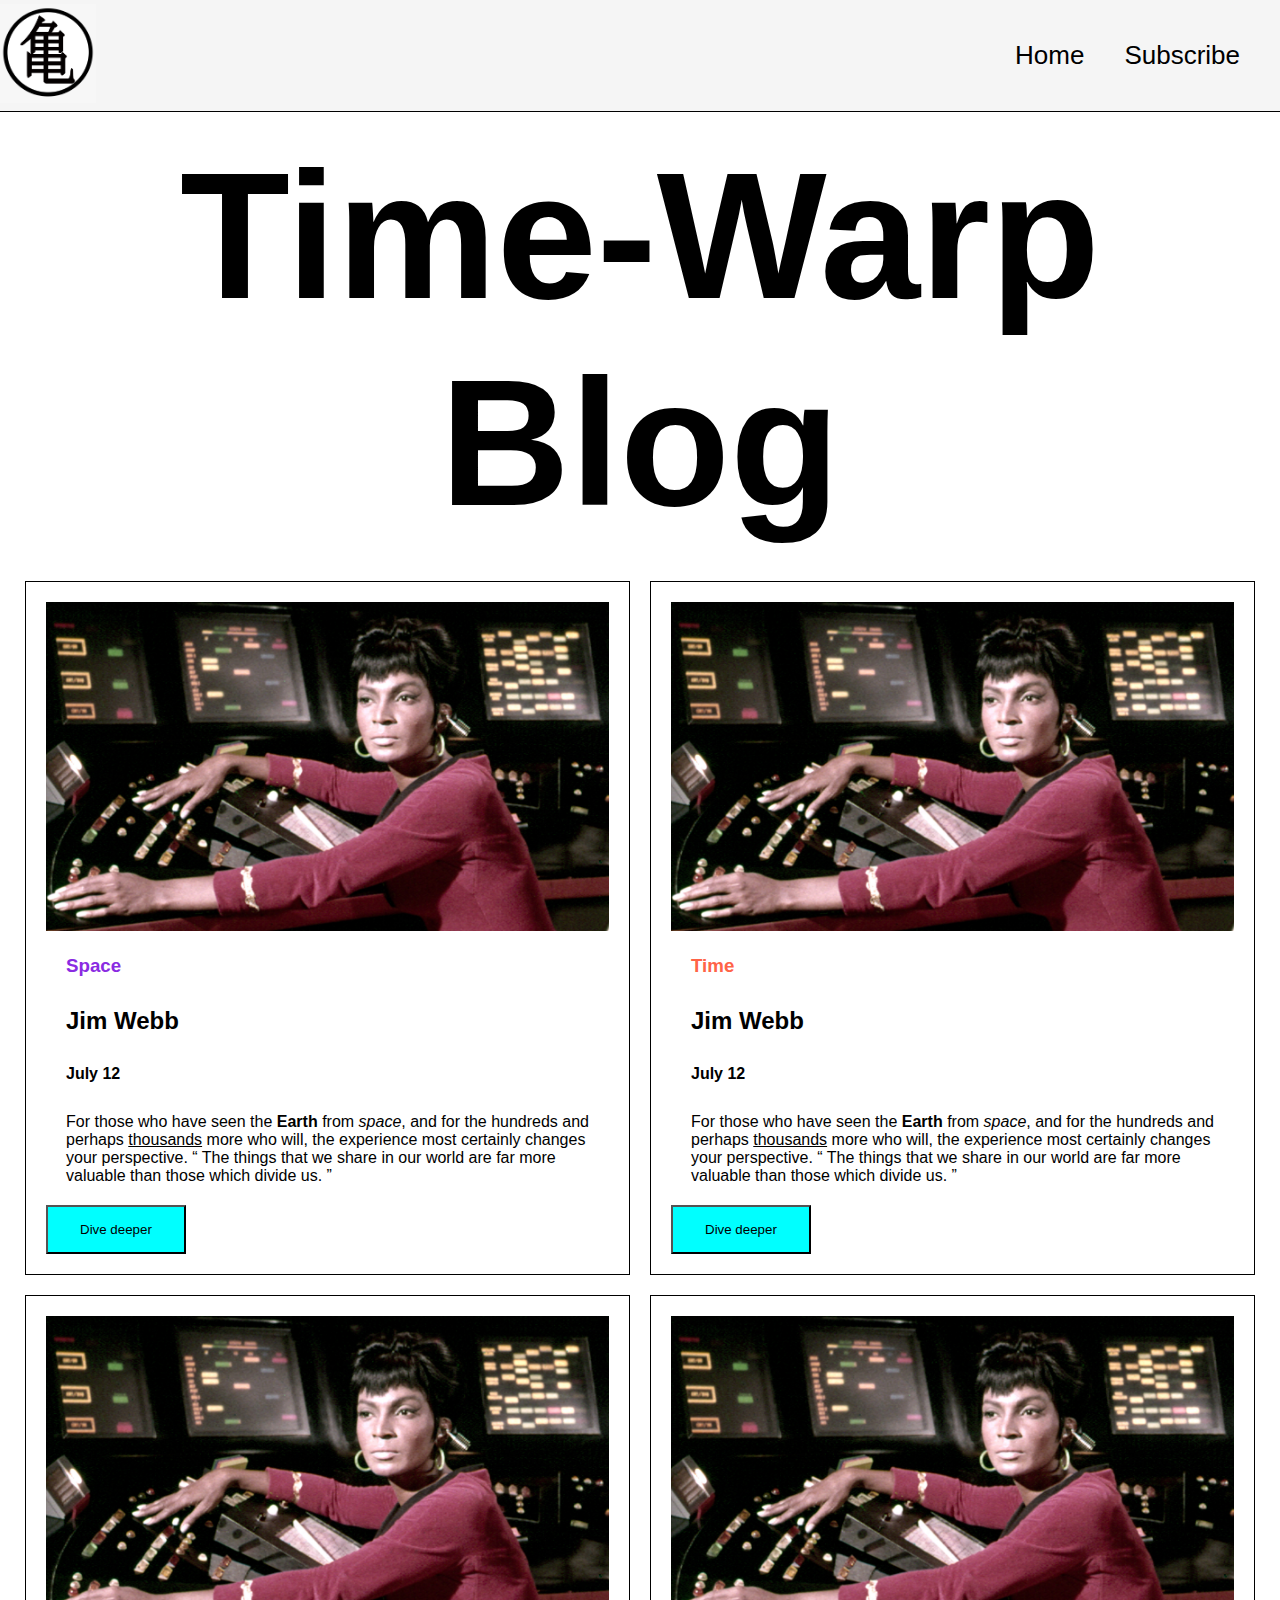
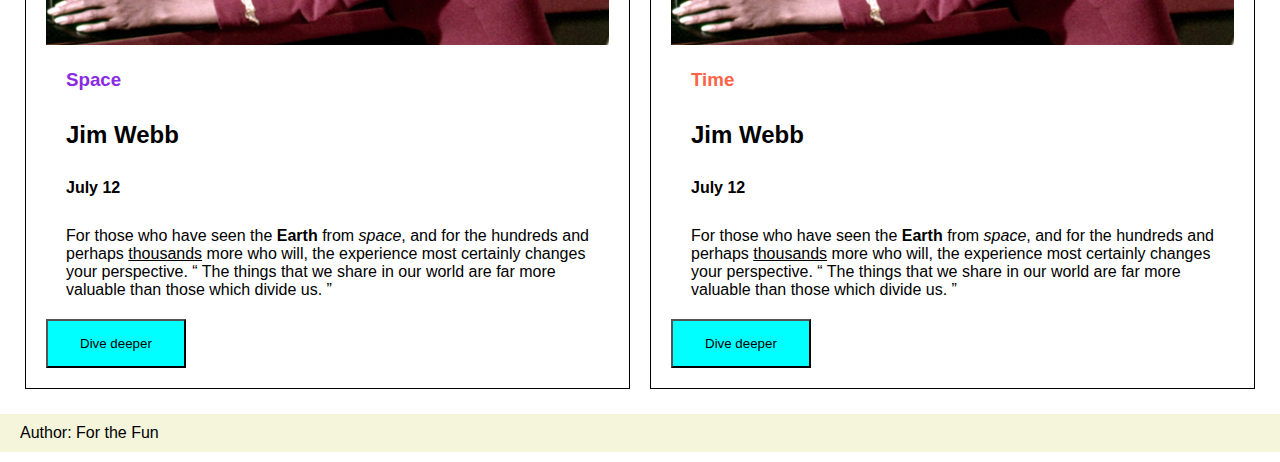
==== index.html @ 9e2306ee "first commit" ====
<!DOCTYPE html>
<html lang="en">
  <head>
    <meta charset="UTF-8" />
    <meta name="viewport" content="width=device-width, initial-scale=1.0" />
    <meta http-equiv="X-UA-Compatible" content="ie=edge" />
    <title>Blog</title>
    <link rel="stylesheet" href="styles.css" />
  </head>
  <body>
    <nav>
      <a href="index.html">
        <img src="/images/roshi.png" alt="logo" class="logo" />
      </a>

      <ul class="nav-links">
        <li class="nav-item"><a href="index.html">Home</a></li>
        <li class="nav-item"><a href="#">Subscribe</a></li>
      </ul>
    </nav>
    <h1 class="blog-heading">Time-Warp Blog</h1>
    <section class="blog-posts">
      <div id="blog1" class="posts">
        <div class="card">
          <img src="/images/uhura.jpeg" alt="uhura" class="responsive" />
          <div class="card-info">
            <h3 id="space">Space</h3>
            <h2>Jim Webb</h2>
            <h4>July 12</h4>
            <p>
              For those who have seen the <b>Earth</b> from <i>space</i>, and
              for the hundreds and perhaps <u>thousands</u> more who will, the
              experience most certainly changes your perspective.
              <q>
                The things that we share in our world are far more valuable than
                those which divide us.
              </q>
            </p>
            <button><a id="links" href="/posts.html">Dive deeper</a></button>
          </div>
        </div>
      </div>
      <div id="blog2" class="posts">
        <div class="card">
          <img src="/images/uhura.jpeg" alt="uhura" class="responsive" />
          <div class="card-info">
            <h3 id="time">Time</h3>
            <h2>Jim Webb</h2>
            <h4>July 12</h4>
            <p>
              For those who have seen the <b>Earth</b> from <i>space</i>, and
              for the hundreds and perhaps <u>thousands</u> more who will, the
              experience most certainly changes your perspective.
              <q>
                The things that we share in our world are far more valuable than
                those which divide us.
              </q>
            </p>
            <button><a id="links" href="/posts.html">Dive deeper</a></button>
          </div>
        </div>
      </div>
      <div id="blog3" class="posts">
        <div class="card">
          <img src="/images/uhura.jpeg" alt="uhura" class="responsive" />
          <div class="card-info">
            <h3 id="space">Space</h3>
            <h2>Jim Webb</h2>
            <h4>July 12</h4>
            <p>
              For those who have seen the <b>Earth</b> from <i>space</i>, and
              for the hundreds and perhaps <u>thousands</u> more who will, the
              experience most certainly changes your perspective.
              <q>
                The things that we share in our world are far more valuable than
                those which divide us.
              </q>
            </p>
            <button><a id="links" href="/posts.html">Dive deeper</a></button>
          </div>
        </div>
      </div>
      <div id="blog4" class="posts">
        <div class="card">
          <img src="/images/uhura.jpeg" alt="uhura" class="responsive" />
          <div class="card-info">
            <h3 id="time">Time</h3>
            <h2>Jim Webb</h2>
            <h4>July 12</h4>
            <p>
              For those who have seen the <b>Earth</b> from <i>space</i>, and
              for the hundreds and perhaps <u>thousands</u> more who will, the
              experience most certainly changes your perspective.
              <q>
                The things that we share in our world are far more valuable than
                those which divide us.
              </q>
            </p>
            <button><a id="links" href="/posts.html">Dive deeper</a></button>
          </div>
        </div>
      </div>
    </section>
  </body>
  <footer>
    <p>Author: For the Fun</p>
  </footer>
</html>
---- styles.css ----
@import '/home.css';
@import '/posts.css';
@import '/core.css';
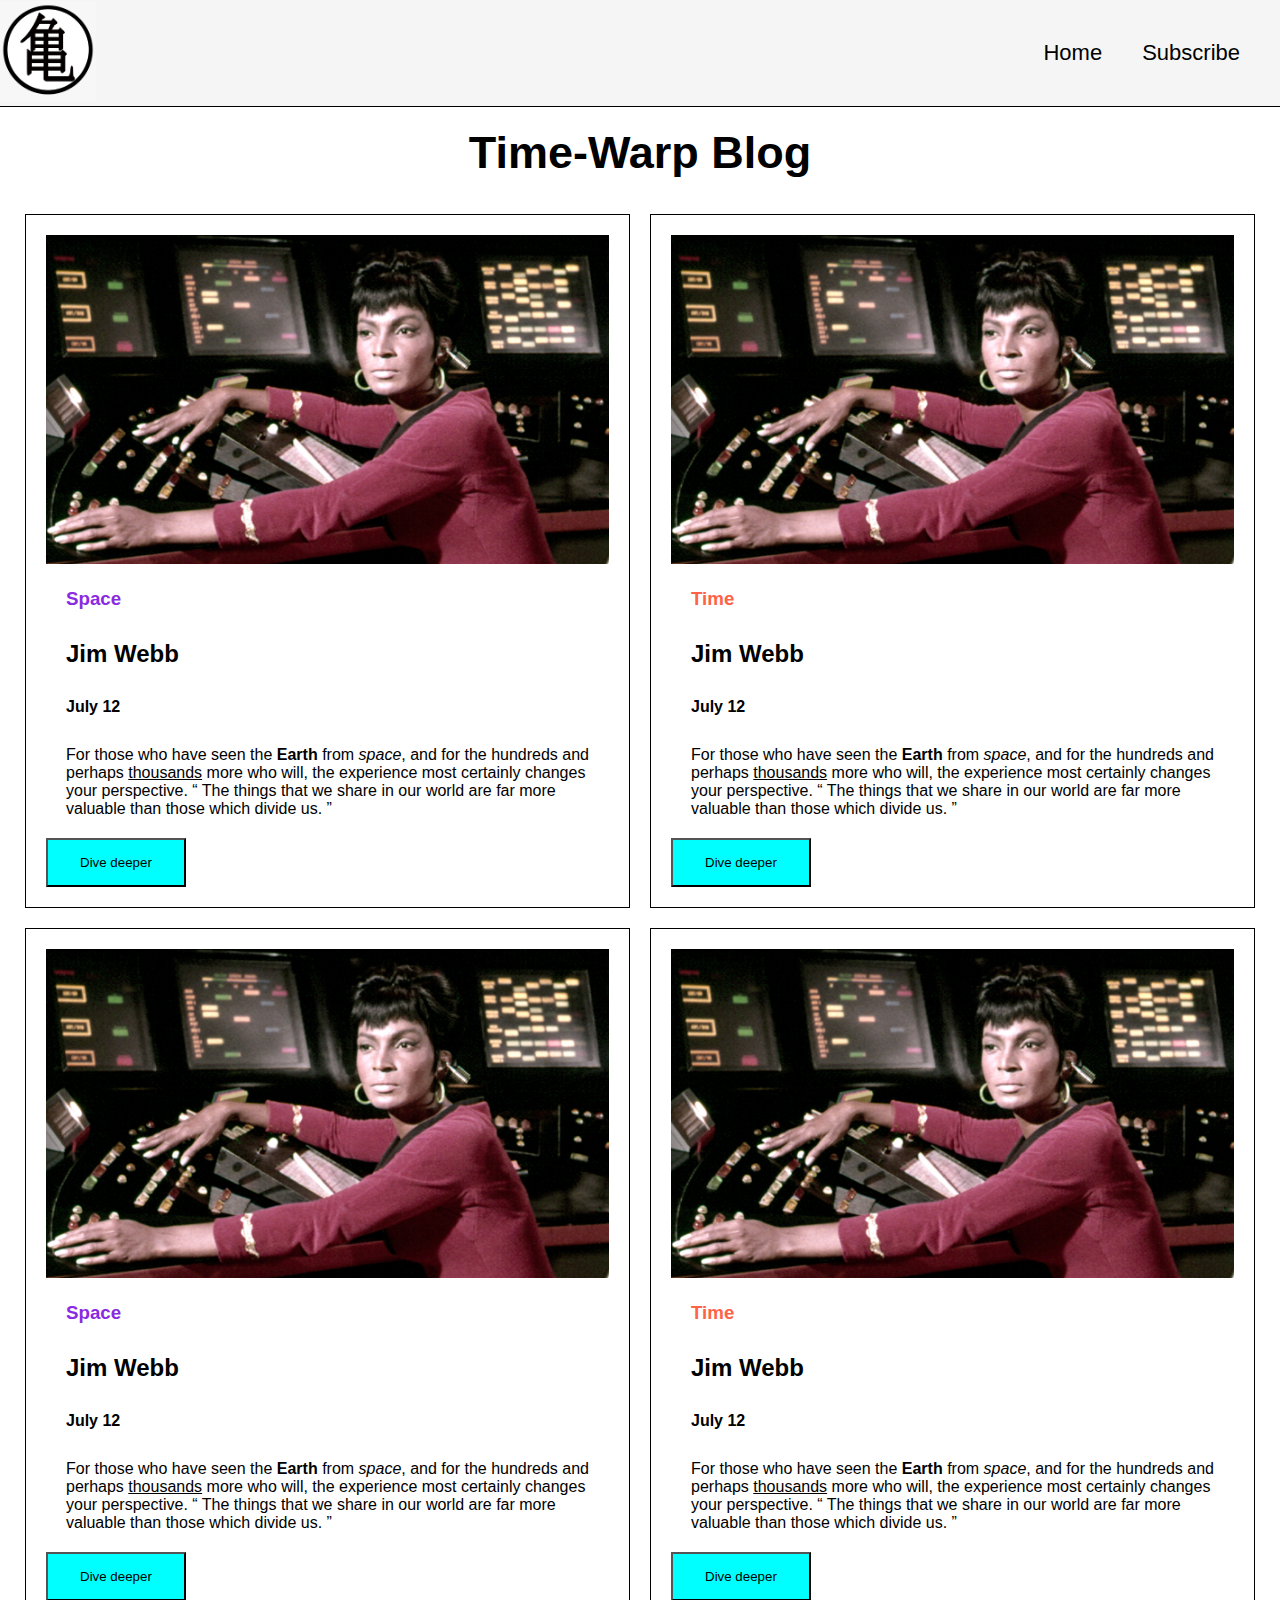
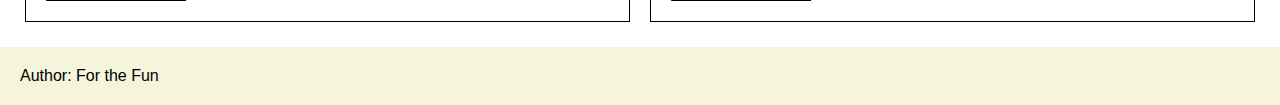
==== commit df116979: "+css folder, +media-queries" ====
--- a/index.html
+++ b/index.html
@@ -5,7 +5,7 @@
     <meta name="viewport" content="width=device-width, initial-scale=1.0" />
     <meta http-equiv="X-UA-Compatible" content="ie=edge" />
     <title>Blog</title>
-    <link rel="stylesheet" href="styles.css" />
+    <link rel="stylesheet" href="/css/styles.css" />
   </head>
   <body>
     <nav>
--- a/css/styles.css
+++ b/css/styles.css
@@ -0,0 +1,3 @@
+@import '/css/home.css';
+@import '/css/posts.css';
+@import '/css/core.css';
